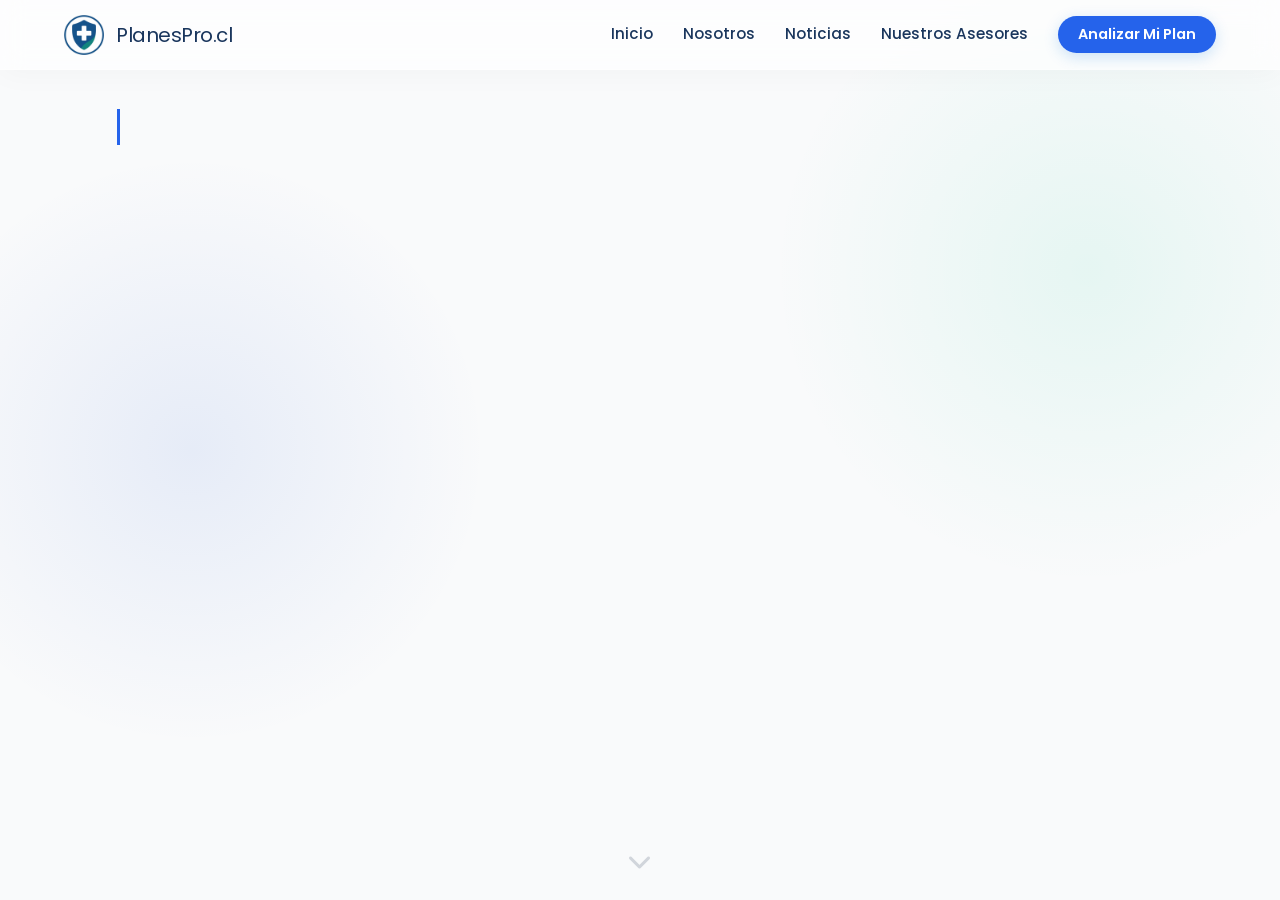
==== index.html @ f0df7f42 "chore: Audit V4 cleanup + Logger + Naming standards - Standardized exports: profilesData->planesData" ====
<!DOCTYPE html>
<html lang="es">

<head>
    <meta charset="UTF-8">
    <meta name="viewport" content="width=device-width, initial-scale=1.0">
    <meta name="description"
        content="Asesoría experta y gratuita para optimizar tu plan de Isapre. Deja de perder dinero y mejora tu cobertura hoy.">

    <!-- Favicon & Theme -->
    <link rel="icon" type="image/png" href="assets/logos_pp/logo-planespro.png">
    <meta name="theme-color" content="#2563eb">

    <title>PlanesPro - Optimiza tu Isapre</title>

    <!-- CSS -->
    <link rel="stylesheet" href="css/styles.css?v=3.3">

    <!-- Google Fonts -->
    <link rel="preconnect" href="https://fonts.googleapis.com">
    <link rel="preconnect" href="https://fonts.gstatic.com" crossorigin>
    <link href="https://fonts.googleapis.com/css2?family=Poppins:wght@300;400;500;600;700&display=swap"
        rel="stylesheet">

    <!-- FontAwesome -->
    <link rel="stylesheet" href="https://cdnjs.cloudflare.com/ajax/libs/font-awesome/6.4.0/css/all.min.css">
</head>

<body>

    <!-- ===================== -->
    <!-- HEADER PLACEHOLDER    -->
    <!-- ===================== -->
    <div id="header-placeholder"></div>

    <!-- ===================== -->
    <!-- MAIN CONTENT          -->
    <!-- ===================== -->
    <main class="snap-container">

        <!-- Hero Section -->
        <div id="hero-placeholder"></div>

        <!-- Proceso Section -->
        <div id="proceso-placeholder"></div>

        <!-- Future sections will be added here -->
        <!-- Planes Section -->
        <div id="planes-placeholder"></div>
        <!-- <div id="casos-placeholder"></div> -->
        <!-- <div id="testimonios-placeholder"></div> -->

    </main>

    <!-- ===================== -->
    <!-- FOOTER PLACEHOLDER    -->
    <!-- ===================== -->
    <!-- <div id="footer-placeholder"></div> -->

    <!-- JavaScript - Main Entry Point -->
    <script type="module" src="js/main.js?v=2.9"></script>
</body>

</html>
---- css/styles.css ----
/* ===================================
   PlanesPro Final - Master Stylesheet
   ARCH: Single    Consulted: UXI (Cap. 6 - Visual Hierarchy) - Updated for Extra Slow Animation
    =================================== */

/* CRITICAL: @import must be at TOP of file */
/* Order matters for CSS cascade */

@import url('_variables.css?v=2.3');
@import url('_base.css');
@import url('_layout-desktop.css?v=2.5');
@import url('_layout-mobile.css?v=2.5');
@import url('_components.css');
/* Shared Base */
@import url('_components-desktop.css');
/* Desktop Visuals */
@import url('_components-mobile.css');
/* Mobile Visuals */
@import url('_header-desktop.css?v=2.4');
@import url('_header-mobile.css?v=2.4');
@import url('_hero-desktop.css?v=2.4');
/* Renamed from _home */
@import url('_hero-mobile.css');
/* Renamed from _home */
@import url('_proceso-desktop.css');
@import url('_proceso-mobile.css');
@import url('_planes-desktop.css');
/* New section */
@import url('_planes-mobile.css');
/* New section */
@import url('_animations.css');
@import url('_responsive.css');
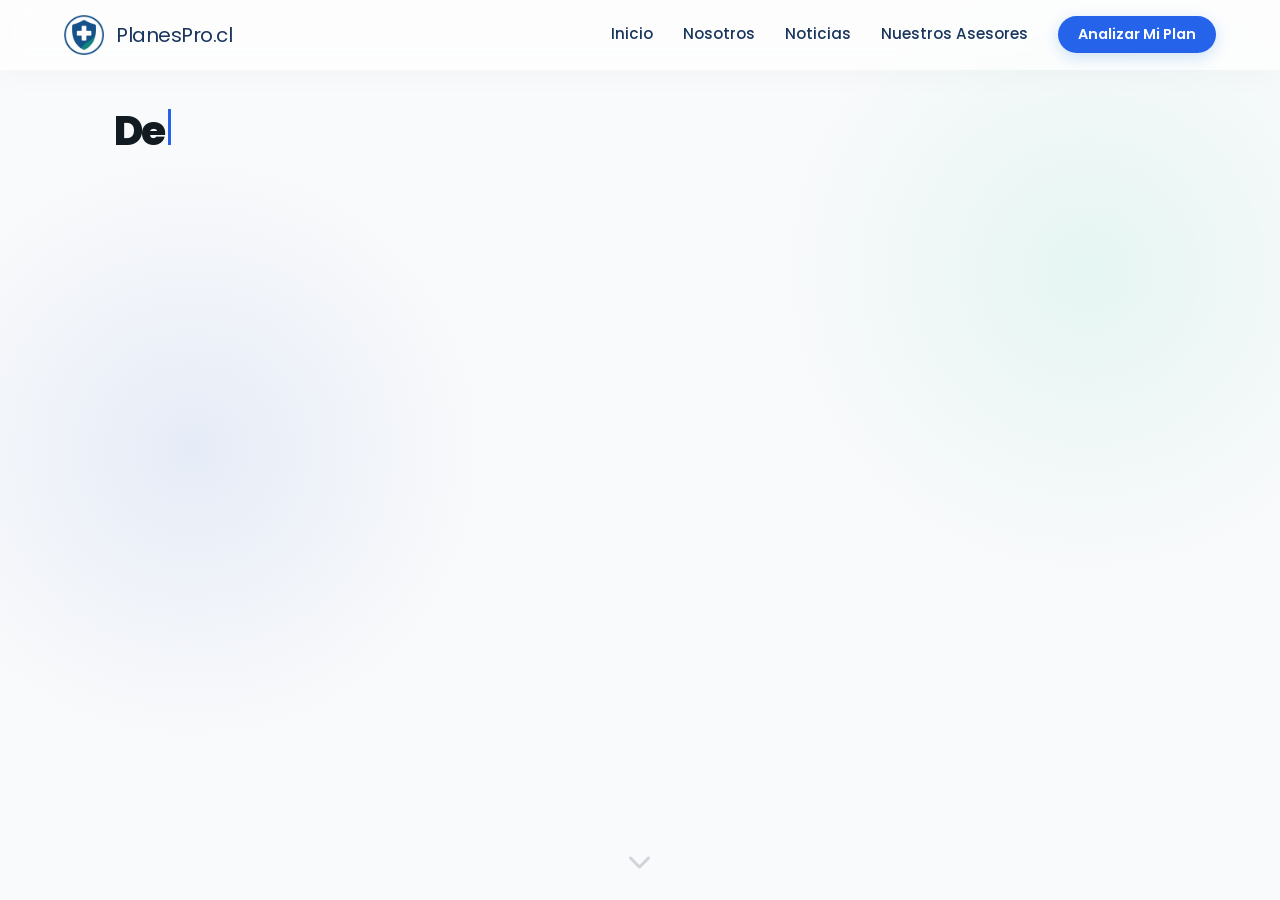
==== commit 014bc226: "perf: add preload hints for critical resources (hero image, CSS)" ====
--- a/index.html
+++ b/index.html
@@ -13,6 +13,10 @@
 
     <title>PlanesPro - Optimiza tu Isapre</title>
 
+    <!-- Preload Critical Resources -->
+    <link rel="preload" href="assets/images/hero-person.avif" as="image" type="image/avif">
+    <link rel="preload" href="css/styles.css" as="style">
+
     <!-- CSS -->
     <link rel="stylesheet" href="css/styles.css?v=3.3">
 
@@ -24,6 +28,59 @@
 
     <!-- FontAwesome -->
     <link rel="stylesheet" href="https://cdnjs.cloudflare.com/ajax/libs/font-awesome/6.4.0/css/all.min.css">
+
+    <!-- Canonical URL -->
+    <link rel="canonical" href="https://planespro.cl/">
+
+    <!-- Open Graph (Facebook, WhatsApp, LinkedIn) -->
+    <meta property="og:type" content="website">
+    <meta property="og:url" content="https://planespro.cl/">
+    <meta property="og:title" content="PlanesPro - Optimiza tu Isapre">
+    <meta property="og:description"
+        content="Asesoría experta y gratuita para optimizar tu plan de Isapre. Deja de perder dinero y mejora tu cobertura hoy.">
+    <meta property="og:image" content="https://planespro.cl/assets/images/og-preview.jpg">
+    <meta property="og:locale" content="es_CL">
+    <meta property="og:site_name" content="PlanesPro">
+
+    <!-- Twitter Card -->
+    <meta name="twitter:card" content="summary_large_image">
+    <meta name="twitter:url" content="https://planespro.cl/">
+    <meta name="twitter:title" content="PlanesPro - Optimiza tu Isapre">
+    <meta name="twitter:description" content="Asesoría experta y gratuita para optimizar tu plan de Isapre">
+    <meta name="twitter:image" content="https://planespro.cl/assets/images/og-preview.jpg">
+
+    <!-- JSON-LD: Datos Estructurados para Bots de Búsqueda -->
+    <script type="application/ld+json">
+    {
+      "@context": "https://schema.org",
+      "@type": "Organization",
+      "@id": "https://planespro.cl/#organization",
+      "name": "PlanesPro",
+      "url": "https://planespro.cl",
+      "logo": "https://planespro.cl/assets/logos_pp/logo-planespro-dark.png",
+      "description": "Asesoría experta y gratuita para optimizar tu plan de Isapre en Chile",
+      "address": {
+        "@type": "PostalAddress",
+        "addressCountry": "CL"
+      },
+      "sameAs": []
+    }
+    </script>
+
+    <script type="application/ld+json">
+    {
+      "@context": "https://schema.org",
+      "@type": "WebSite",
+      "@id": "https://planespro.cl/#website",
+      "name": "PlanesPro - Optimiza tu Isapre",
+      "url": "https://planespro.cl",
+      "description": "Asesoría experta y gratuita para optimizar tu plan de Isapre. Deja de perder dinero y mejora tu cobertura hoy.",
+      "publisher": {
+        "@id": "https://planespro.cl/#organization"
+      }
+    }
+    </script>
+
 </head>
 
 <body>
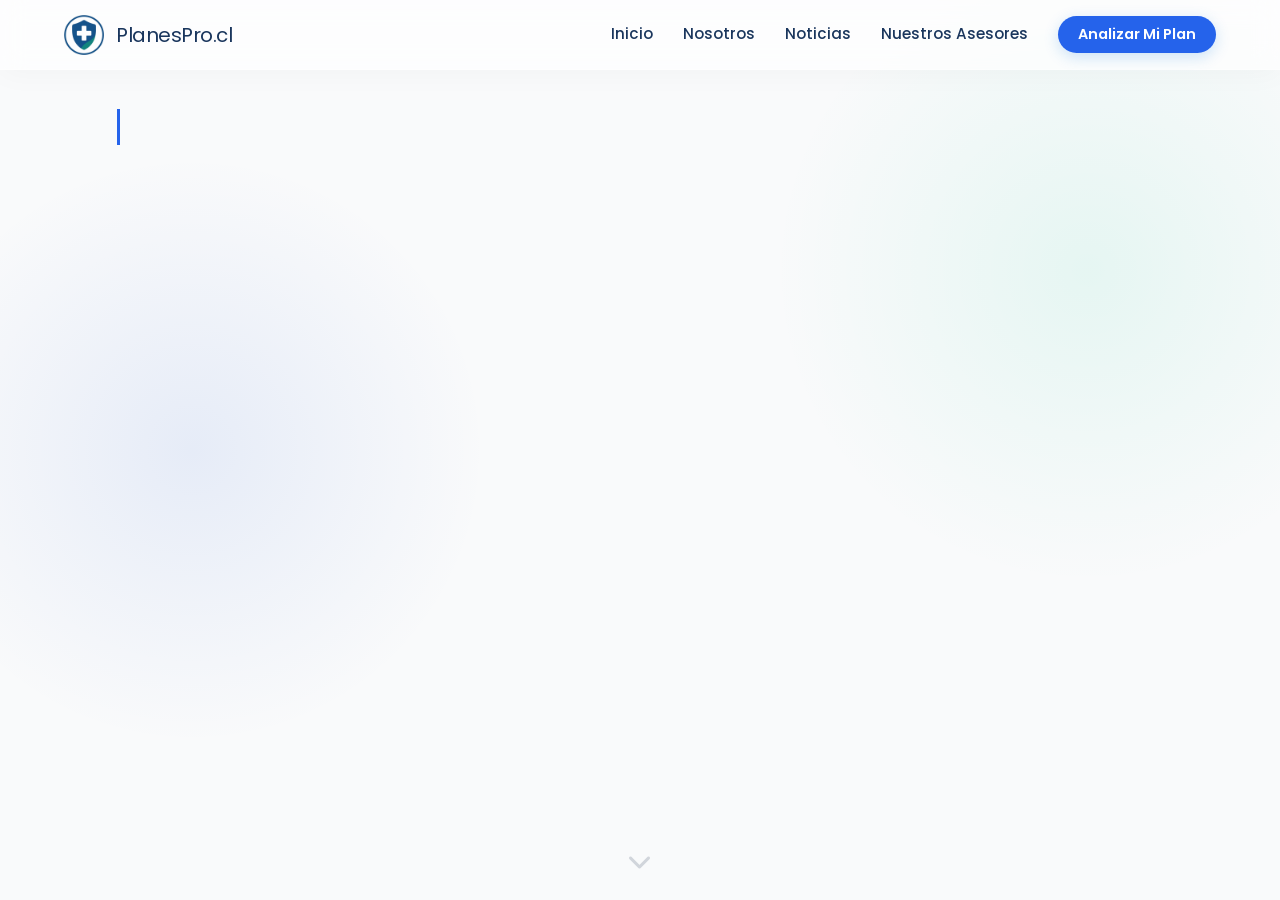
==== commit 81f442c1: "fix: sync preload CSS URL with stylesheet URL to remove duplicate resource warning" ====
--- a/index.html
+++ b/index.html
@@ -15,7 +15,7 @@
 
     <!-- Preload Critical Resources -->
     <link rel="preload" href="assets/images/hero-person.avif" as="image" type="image/avif">
-    <link rel="preload" href="css/styles.css" as="style">
+    <link rel="preload" href="css/styles.css?v=3.3" as="style">
 
     <!-- CSS -->
     <link rel="stylesheet" href="css/styles.css?v=3.3">
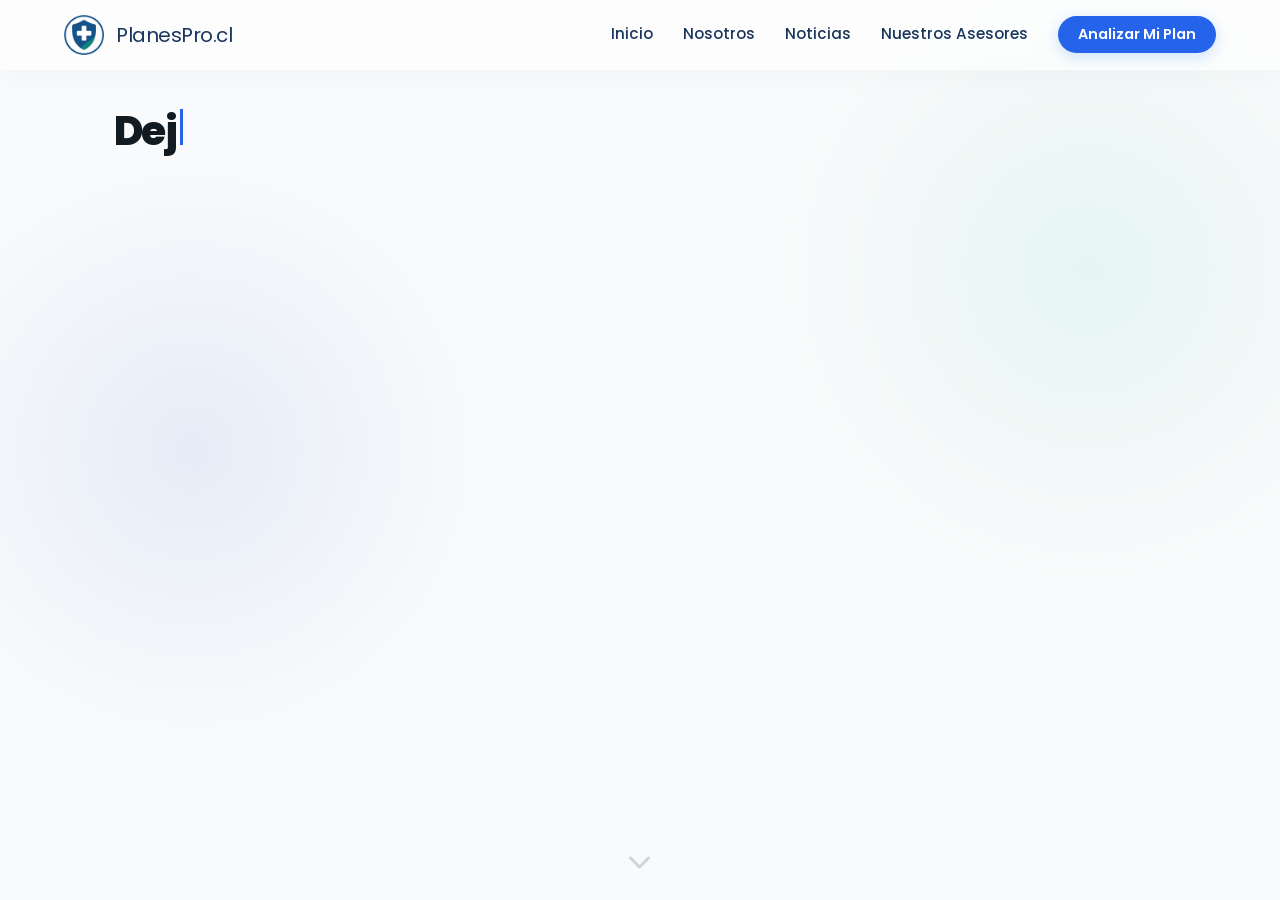
==== commit 8d185a99: "feat: Proceso section UI refinement and global standardization - CSS: Standardized section top spaci" ====
--- a/index.html
+++ b/index.html
@@ -2,62 +2,65 @@
 <html lang="es">
 
 <head>
-    <meta charset="UTF-8">
-    <meta name="viewport" content="width=device-width, initial-scale=1.0">
-    <meta name="description"
-        content="Asesoría experta y gratuita para optimizar tu plan de Isapre. Deja de perder dinero y mejora tu cobertura hoy.">
+  <meta charset="UTF-8">
+  <meta name="viewport" content="width=device-width, initial-scale=1.0">
+  <meta name="description"
+    content="Asesoría experta y gratuita para optimizar tu plan de Isapre. Deja de perder dinero y mejora tu cobertura hoy.">
 
-    <!-- Favicon & Theme -->
-    <link rel="icon" type="image/png" href="assets/logos_pp/logo-planespro.png">
-    <meta name="theme-color" content="#2563eb">
+  <!-- Favicon & Theme -->
+  <link rel="icon" type="image/png" href="assets/ilustraciones/logos_pp/logo-planespro.png">
+  <meta name="theme-color" content="#2563eb">
 
-    <title>PlanesPro - Optimiza tu Isapre</title>
+  <meta http-equiv="Cache-Control" content="no-cache, no-store, must-revalidate">
+  <meta http-equiv="Pragma" content="no-cache">
+  <meta http-equiv="Expires" content="0">
 
-    <!-- Preload Critical Resources -->
-    <link rel="preload" href="assets/images/hero-person.avif" as="image" type="image/avif">
-    <link rel="preload" href="css/styles.css?v=3.3" as="style">
+  <title>PlanesPro - Optimiza tu Isapre</title>
 
-    <!-- CSS -->
-    <link rel="stylesheet" href="css/styles.css?v=3.3">
+  <!-- Preload Critical Resources -->
+  <link rel="preload" href="assets/images/sections/hero/hero-person.avif" as="image" type="image/avif">
+  <link rel="preload" href="css/styles.css?v=3.4" as="style">
 
-    <!-- Google Fonts -->
-    <link rel="preconnect" href="https://fonts.googleapis.com">
-    <link rel="preconnect" href="https://fonts.gstatic.com" crossorigin>
-    <link href="https://fonts.googleapis.com/css2?family=Poppins:wght@300;400;500;600;700&display=swap"
-        rel="stylesheet">
+  <!-- CSS -->
+  <link rel="stylesheet" href="css/styles.css?v=3.4">
 
-    <!-- FontAwesome -->
-    <link rel="stylesheet" href="https://cdnjs.cloudflare.com/ajax/libs/font-awesome/6.4.0/css/all.min.css">
+  <!-- Google Fonts -->
+  <link rel="preconnect" href="https://fonts.googleapis.com">
+  <link rel="preconnect" href="https://fonts.gstatic.com" crossorigin>
+  <link href="https://fonts.googleapis.com/css2?family=Poppins:wght@300;400;500;600;700&display=swap" rel="stylesheet">
 
-    <!-- Canonical URL -->
-    <link rel="canonical" href="https://planespro.cl/">
+  <!-- FontAwesome -->
+  <link rel="stylesheet" href="https://cdnjs.cloudflare.com/ajax/libs/font-awesome/6.4.0/css/all.min.css">
 
-    <!-- Open Graph (Facebook, WhatsApp, LinkedIn) -->
-    <meta property="og:type" content="website">
-    <meta property="og:url" content="https://planespro.cl/">
-    <meta property="og:title" content="PlanesPro - Optimiza tu Isapre">
-    <meta property="og:description"
-        content="Asesoría experta y gratuita para optimizar tu plan de Isapre. Deja de perder dinero y mejora tu cobertura hoy.">
-    <meta property="og:image" content="https://planespro.cl/assets/images/og-preview.jpg">
-    <meta property="og:locale" content="es_CL">
-    <meta property="og:site_name" content="PlanesPro">
+  <!-- Canonical URL -->
+  <link rel="canonical" href="https://planespro.cl/">
 
-    <!-- Twitter Card -->
-    <meta name="twitter:card" content="summary_large_image">
-    <meta name="twitter:url" content="https://planespro.cl/">
-    <meta name="twitter:title" content="PlanesPro - Optimiza tu Isapre">
-    <meta name="twitter:description" content="Asesoría experta y gratuita para optimizar tu plan de Isapre">
-    <meta name="twitter:image" content="https://planespro.cl/assets/images/og-preview.jpg">
+  <!-- Open Graph (Facebook, WhatsApp, LinkedIn) -->
+  <meta property="og:type" content="website">
+  <meta property="og:url" content="https://planespro.cl/">
+  <meta property="og:title" content="PlanesPro - Optimiza tu Isapre">
+  <meta property="og:description"
+    content="Asesoría experta y gratuita para optimizar tu plan de Isapre. Deja de perder dinero y mejora tu cobertura hoy.">
+  <meta property="og:image" content="https://planespro.cl/assets/images/og-preview.jpg">
+  <meta property="og:locale" content="es_CL">
+  <meta property="og:site_name" content="PlanesPro">
 
-    <!-- JSON-LD: Datos Estructurados para Bots de Búsqueda -->
-    <script type="application/ld+json">
+  <!-- Twitter Card -->
+  <meta name="twitter:card" content="summary_large_image">
+  <meta name="twitter:url" content="https://planespro.cl/">
+  <meta name="twitter:title" content="PlanesPro - Optimiza tu Isapre">
+  <meta name="twitter:description" content="Asesoría experta y gratuita para optimizar tu plan de Isapre">
+  <meta name="twitter:image" content="https://planespro.cl/assets/images/og-preview.jpg">
+
+  <!-- JSON-LD: Datos Estructurados para Bots de Búsqueda -->
+  <script type="application/ld+json">
     {
       "@context": "https://schema.org",
       "@type": "Organization",
       "@id": "https://planespro.cl/#organization",
       "name": "PlanesPro",
       "url": "https://planespro.cl",
-      "logo": "https://planespro.cl/assets/logos_pp/logo-planespro-dark.png",
+      "logo": "https://planespro.cl/assets/ilustraciones/logos_pp/logo-planespro-dark.png",
       "description": "Asesoría experta y gratuita para optimizar tu plan de Isapre en Chile",
       "address": {
         "@type": "PostalAddress",
@@ -67,7 +70,7 @@
     }
     </script>
 
-    <script type="application/ld+json">
+  <script type="application/ld+json">
     {
       "@context": "https://schema.org",
       "@type": "WebSite",
@@ -85,37 +88,37 @@
 
 <body>
 
-    <!-- ===================== -->
-    <!-- HEADER PLACEHOLDER    -->
-    <!-- ===================== -->
-    <div id="header-placeholder"></div>
+  <!-- ===================== -->
+  <!-- HEADER PLACEHOLDER    -->
+  <!-- ===================== -->
+  <div id="header-placeholder"></div>
 
-    <!-- ===================== -->
-    <!-- MAIN CONTENT          -->
-    <!-- ===================== -->
-    <main class="snap-container">
+  <!-- ===================== -->
+  <!-- MAIN CONTENT          -->
+  <!-- ===================== -->
+  <main class="snap-container">
 
-        <!-- Hero Section -->
-        <div id="hero-placeholder"></div>
+    <!-- Hero Section -->
+    <div id="hero-placeholder"></div>
 
-        <!-- Proceso Section -->
-        <div id="proceso-placeholder"></div>
+    <!-- Proceso Section -->
+    <div id="proceso-placeholder"></div>
 
-        <!-- Future sections will be added here -->
-        <!-- Planes Section -->
-        <div id="planes-placeholder"></div>
-        <!-- <div id="casos-placeholder"></div> -->
-        <!-- <div id="testimonios-placeholder"></div> -->
+    <!-- Future sections will be added here -->
+    <!-- Planes Section -->
+    <div id="planes-placeholder"></div>
+    <!-- <div id="casos-placeholder"></div> -->
+    <!-- <div id="testimonios-placeholder"></div> -->
 
-    </main>
+  </main>
 
-    <!-- ===================== -->
-    <!-- FOOTER PLACEHOLDER    -->
-    <!-- ===================== -->
-    <!-- <div id="footer-placeholder"></div> -->
+  <!-- ===================== -->
+  <!-- FOOTER PLACEHOLDER    -->
+  <!-- ===================== -->
+  <!-- <div id="footer-placeholder"></div> -->
 
-    <!-- JavaScript - Main Entry Point -->
-    <script type="module" src="js/main.js?v=2.9"></script>
+  <!-- JavaScript - Main Entry Point -->
+  <script type="module" src="js/main.js?v=2.9"></script>
 </body>
 
 </html>
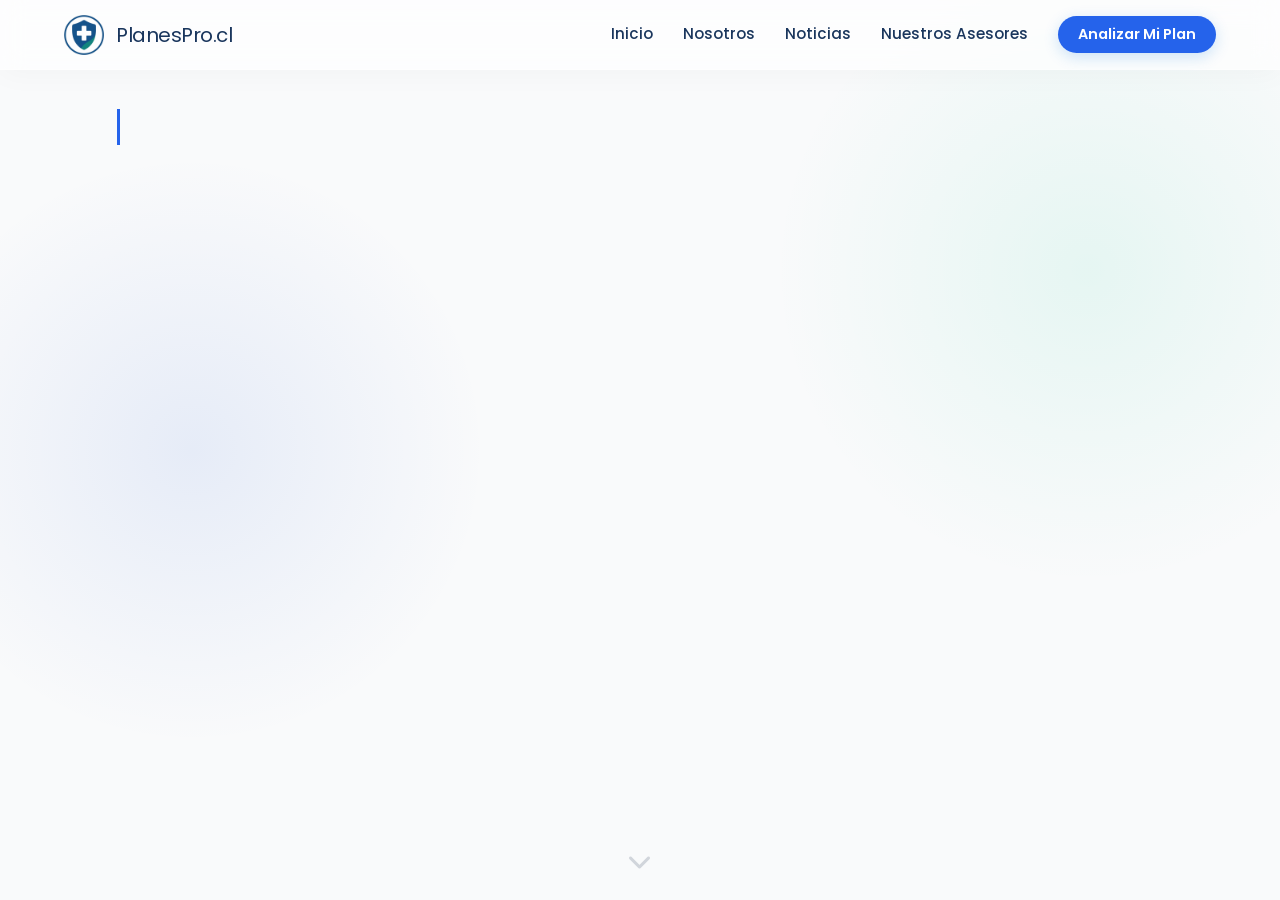
==== commit 1eeae744: "refactor: rename 'planes' to 'perfiles' for semantic consistency - Renamed 6 files (HTML, CSS, JS mo" ====
--- a/index.html
+++ b/index.html
@@ -105,8 +105,8 @@
     <div id="proceso-placeholder"></div>
 
     <!-- Future sections will be added here -->
-    <!-- Planes Section -->
-    <div id="planes-placeholder"></div>
+    <!-- Perfiles Section -->
+    <div id="perfiles-placeholder"></div>
     <!-- <div id="casos-placeholder"></div> -->
     <!-- <div id="testimonios-placeholder"></div> -->
 
--- a/css/styles.css
+++ b/css/styles.css
@@ -24,9 +24,9 @@
 /* Renamed from _home */
 @import url('_proceso-desktop.css');
 @import url('_proceso-mobile.css');
-@import url('_planes-desktop.css');
-/* New section */
-@import url('_planes-mobile.css');
-/* New section */
+@import url('_perfiles-desktop.css');
+/* Selector de perfiles */
+@import url('_perfiles-mobile.css');
+/* Selector de perfiles */
 @import url('_animations.css');
 @import url('_responsive.css');
--- a/css/styles.css
+++ b/css/styles.css
@@ -24,9 +24,9 @@
 /* Renamed from _home */
 @import url('_proceso-desktop.css');
 @import url('_proceso-mobile.css');
-@import url('_planes-desktop.css');
-/* New section */
-@import url('_planes-mobile.css');
-/* New section */
+@import url('_perfiles-desktop.css');
+/* Selector de perfiles */
+@import url('_perfiles-mobile.css');
+/* Selector de perfiles */
 @import url('_animations.css');
 @import url('_responsive.css');
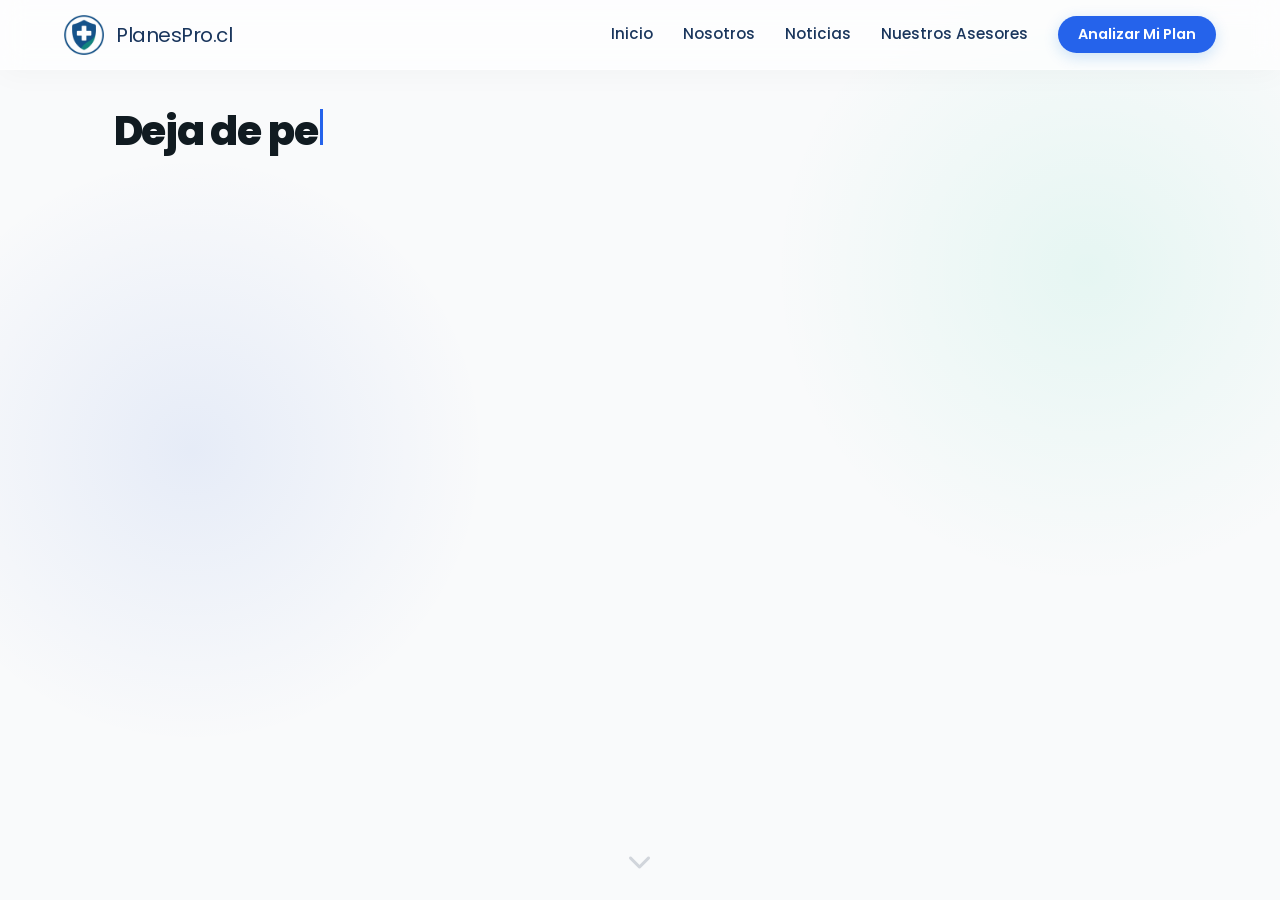
==== commit 615a65e1: "feat: refine Perfiles card layout and styling - Set fixed card height to 310px for consistent layout" ====
--- a/index.html
+++ b/index.html
@@ -18,11 +18,11 @@
   <title>PlanesPro - Optimiza tu Isapre</title>
 
   <!-- Preload Critical Resources -->
+  <!-- Preload Critical Resources -->
   <link rel="preload" href="assets/images/sections/hero/hero-person.avif" as="image" type="image/avif">
-  <link rel="preload" href="css/styles.css?v=3.4" as="style">
 
   <!-- CSS -->
-  <link rel="stylesheet" href="css/styles.css?v=3.4">
+  <link rel="stylesheet" href="css/styles.css?v=9.2">
 
   <!-- Google Fonts -->
   <link rel="preconnect" href="https://fonts.googleapis.com">
@@ -118,7 +118,8 @@
   <!-- <div id="footer-placeholder"></div> -->
 
   <!-- JavaScript - Main Entry Point -->
-  <script type="module" src="js/main.js?v=2.9"></script>
+  <!-- JavaScript - Main Entry Point -->
+  <script type="module" src="js/main.js?v=9.2"></script>
 </body>
 
 </html>
--- a/css/styles.css
+++ b/css/styles.css
@@ -24,7 +24,7 @@
 /* Renamed from _home */
 @import url('_proceso-desktop.css');
 @import url('_proceso-mobile.css');
-@import url('_perfiles-desktop.css');
+@import url('_perfiles-desktop.css?v=4.0');
 /* Selector de perfiles */
 @import url('_perfiles-mobile.css');
 /* Selector de perfiles */
